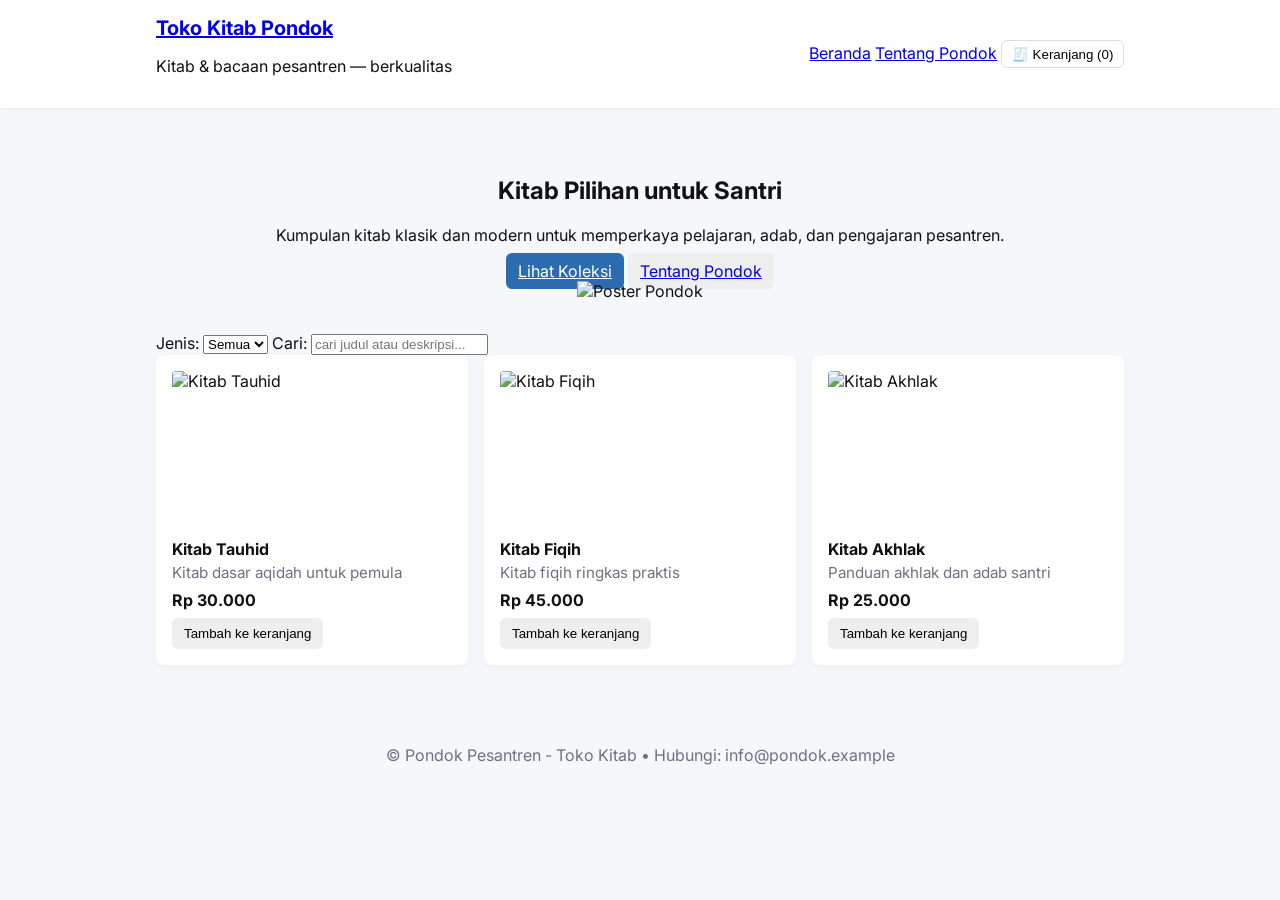
==== index.html @ b39ae7e4 "websitetokokitabpondok pesantren" ====
<!doctype html>
<html lang="id">
<head>
  <meta charset="utf-8">
  <meta name="viewport" content="width=device-width,initial-scale=1">
  <title>Toko Kitab Pondok Pesantren</title>
  <link rel="stylesheet" href="styles.css">
  <link rel="preconnect" href="https://fonts.googleapis.com">
  <link rel="preconnect" href="https://fonts.gstatic.com" crossorigin>
  <link href="https://fonts.googleapis.com/css2?family=Inter:wght@300;400;600;700&display=swap" rel="stylesheet">
</head>
<body>
  <header class="site-header">
    <div class="container header-row">
      <div class="brand">
        <a href="index.html"><h1>Toko Kitab Pondok</h1></a>
        <p class="tag">Kitab & bacaan pesantren — berkualitas</p>
      </div>
      <nav class="nav">
        <a href="index.html" class="nav-link">Beranda</a>
        <a href="about.html" class="nav-link">Tentang Pondok</a>
        <button id="cart-btn" class="cart-btn">🧾 Keranjang (<span id="cart-count">0</span>)</button>
      </nav>
    </div>
  </header>

  <main class="container">
    <section class="hero">
      <div class="hero-left">
        <h2>Kitab Pilihan untuk Santri</h2>
        <p class="lead">Kumpulan kitab klasik dan modern untuk memperkaya pelajaran, adab, dan pengajaran pesantren.</p>
        <div class="hero-actions">
          <a href="#products" class="btn primary">Lihat Koleksi</a>
          <a href="about.html" class="btn">Tentang Pondok</a>
        </div>
      </div>
      <div class="hero-right">
        <img src="https://via.placeholder.com/520x320?text=Poster+Pondok" alt="Poster Pondok">
      </div>
    </section>

    <section class="filters">
      <label>Jenis:
        <select id="filter-type">
          <option value="all">Semua</option>
        </select>
      </label>
      <label>Cari:
        <input id="search" placeholder="cari judul atau deskripsi...">
      </label>
    </section>

    <section id="products" class="products">
      <!-- Produk akan di-render oleh script.js -->
    </section>
  </main>

  <!-- Modal detail produk -->
  <div id="detail-modal" class="detail-modal hidden">
    <div class="detail-card">
      <button id="close-detail" class="close">×</button>
      <div class="detail-grid">
        <img id="detail-img" src="" alt="">
        <div class="detail-meta">
          <h3 id="detail-title"></h3>
          <div class="badge" id="detail-type"></div>
          <p id="detail-desc"></p>
          <div><strong>Harga:</strong> Rp <span id="detail-price"></span></div>
          <div><strong>Estimasi tiba:</strong> <span id="detail-estimate"></span> hari</div>
          <div style="margin-top:1rem">
            <button id="detail-add" class="btn primary">Tambah ke keranjang</button>
            <button id="detail-close" class="btn">Tutup</button>
          </div>
        </div>
      </div>
    </div>
  </div>

  <!-- Modal keranjang -->
  <div id="cart-modal" class="cart-modal hidden">
    <div class="cart-panel">
      <button id="close-cart" class="close">×</button>
      <h3>Keranjang Belanja</h3>
      <div id="cart-items" class="cart-items"></div>
      <div class="cart-footer">
        <div>Total: Rp <span id="cart-total">0</span></div>
        <div>Estimasi tiba: <span id="cart-estimate">-</span> hari</div>
        <button id="checkout-btn" class="btn primary">Checkout</button>
      </div>
    </div>
  </div>

  <footer class="site-footer">
    <div class="container">&copy; Pondok Pesantren - Toko Kitab • Hubungi: info@pondok.example</div>
  </footer>

  <script src="script.js"></script>
</body>
</html>
---- styles.css ----
/* styles.css - sederhana untuk toko kitab */
:root{--bg:#f6f7fb;--card:#ffffff;--accent:#2b6cb0;--muted:#6b7280}
*{box-sizing:border-box}
body{font-family:Inter,system-ui,Arial,sans-serif;margin:0;background:var(--bg);color:#111}
.container{max-width:1000px;margin:0 auto;padding:1rem}
.site-header{background:var(--card);box-shadow:0 1px 3px rgba(0,0,0,.06)}
.site-header .container{display:flex;align-items:center;justify-content:space-between;padding:1rem}
h1{font-size:1.25rem;margin:0}
.hero{padding:2rem 0;text-align:center}
.products{display:grid;grid-template-columns:repeat(auto-fit,minmax(240px,1fr));gap:1rem}
.card{background:var(--card);padding:1rem;border-radius:8px;box-shadow:0 2px 6px rgba(11,15,20,.04);display:flex;flex-direction:column}
.card img{width:100%;height:160px;object-fit:cover;border-radius:4px}
.card h4{margin:.5rem 0 .25rem}
.card p{margin:0 .0 0.5rem;color:var(--muted);font-size:.95rem}
.price{font-weight:700;margin-top:auto}
.btn{background:#eee;border:0;padding:.5rem .75rem;border-radius:6px;cursor:pointer}
.btn.primary{background:var(--accent);color:#fff}
.cart-btn{background:transparent;border:1px solid #ddd;padding:.35rem .6rem;border-radius:6px}
.cart-modal{position:fixed;inset:0;background:rgba(0,0,0,.35);display:flex;align-items:center;justify-content:center}
.cart-panel{width:90%;max-width:480px;background:var(--card);padding:1rem;border-radius:8px;position:relative}
.hidden{display:none}
.close{position:absolute;right:8px;top:8px;border:0;background:transparent;font-size:1.5rem}
.cart-items{max-height:320px;overflow:auto;margin:1rem 0}
.cart-item{display:flex;gap:.75rem;align-items:center;padding:.5rem 0;border-bottom:1px solid #f0f0f0}
.cart-item .meta{flex:1}
.qty{display:flex;gap:.25rem;align-items:center}
.site-footer{padding:1rem 0;text-align:center;color:var(--muted);margin-top:2rem}
@media (max-width:520px){.card img{height:140px}}
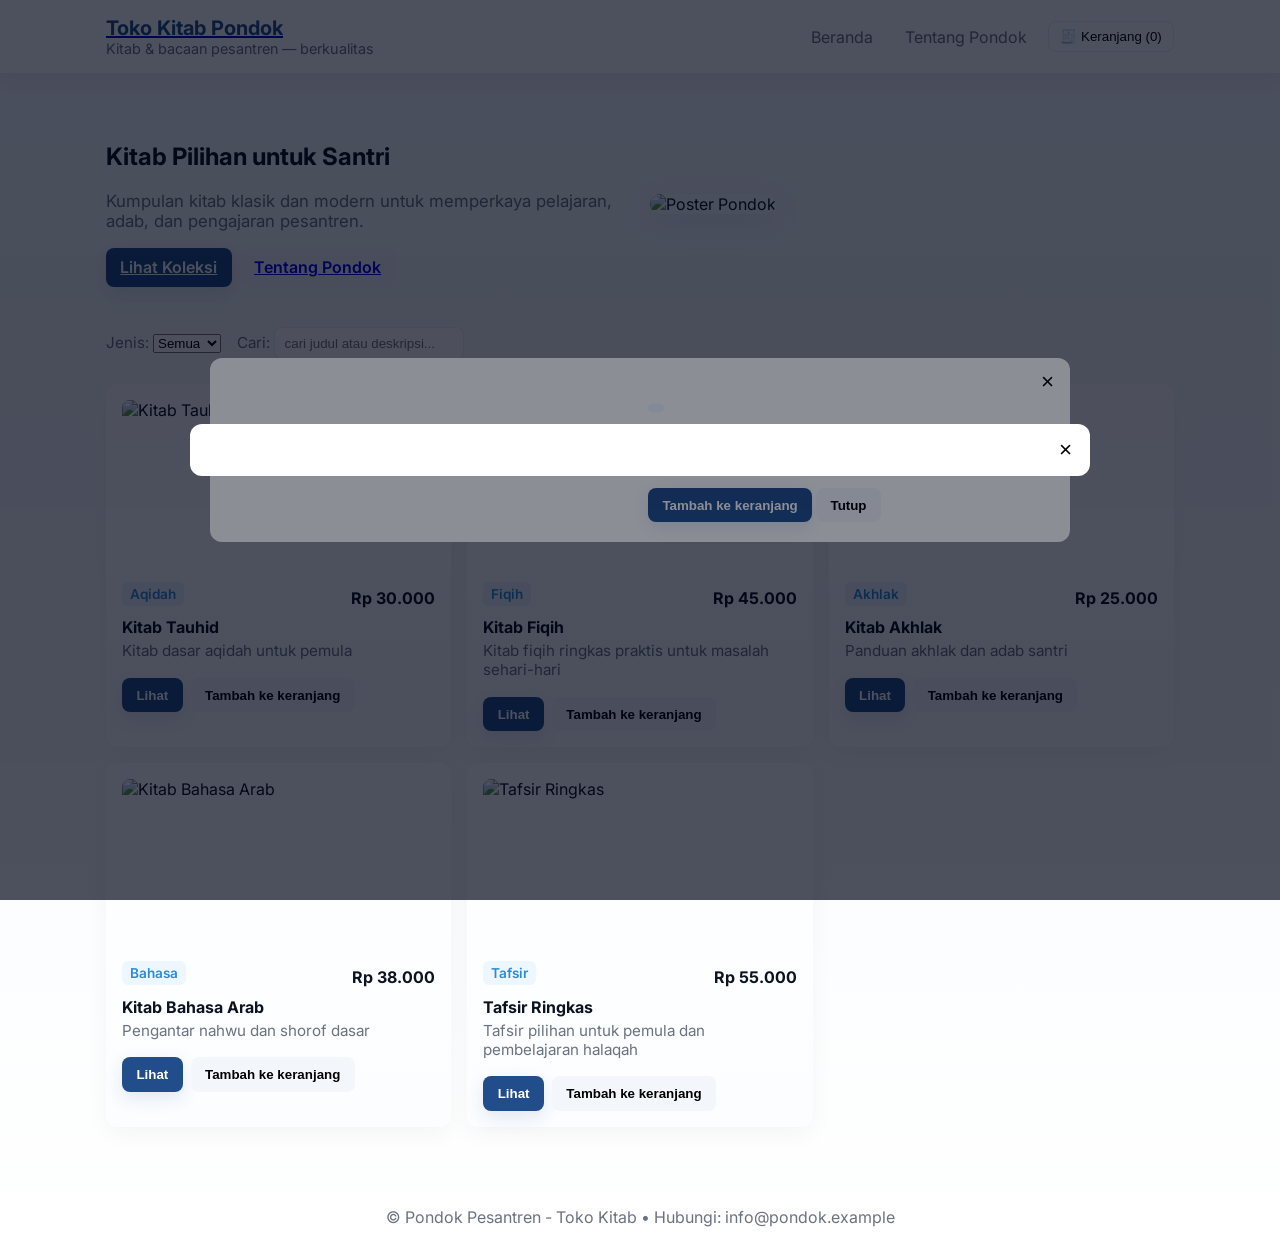
==== commit 52291de2: "websitekitab" ====
--- a/index.html
+++ b/index.html
@@ -90,6 +90,15 @@
     </div>
   </div>
 
+  <!-- Lightbox gambar -->
+  <div id="img-lightbox" class="detail-modal hidden" aria-hidden="true">
+    <div class="detail-card" style="max-width:900px;">
+      <button id="lightbox-close" class="close">×</button>
+      <img id="lightbox-img" src="" alt="" style="width:100%;border-radius:8px">
+      <div id="lightbox-caption" style="margin-top:.5rem;color:var(--muted)"></div>
+    </div>
+  </div>
+
   <footer class="site-footer">
     <div class="container">&copy; Pondok Pesantren - Toko Kitab • Hubungi: info@pondok.example</div>
   </footer>
--- a/styles.css
+++ b/styles.css
@@ -1,28 +1,55 @@
-/* styles.css - sederhana untuk toko kitab */
-:root{--bg:#f6f7fb;--card:#ffffff;--accent:#2b6cb0;--muted:#6b7280}
+/* styles.css - tampilan yang lebih menarik untuk toko kitab */
+:root{--bg:#f6f7fb;--card:#ffffff;--accent:#214e8a;--accent-2:#2b8bd3;--muted:#6b7280;--glass:rgba(255,255,255,0.6)}
 *{box-sizing:border-box}
-body{font-family:Inter,system-ui,Arial,sans-serif;margin:0;background:var(--bg);color:#111}
-.container{max-width:1000px;margin:0 auto;padding:1rem}
-.site-header{background:var(--card);box-shadow:0 1px 3px rgba(0,0,0,.06)}
-.site-header .container{display:flex;align-items:center;justify-content:space-between;padding:1rem}
-h1{font-size:1.25rem;margin:0}
-.hero{padding:2rem 0;text-align:center}
-.products{display:grid;grid-template-columns:repeat(auto-fit,minmax(240px,1fr));gap:1rem}
-.card{background:var(--card);padding:1rem;border-radius:8px;box-shadow:0 2px 6px rgba(11,15,20,.04);display:flex;flex-direction:column}
-.card img{width:100%;height:160px;object-fit:cover;border-radius:4px}
-.card h4{margin:.5rem 0 .25rem}
-.card p{margin:0 .0 0.5rem;color:var(--muted);font-size:.95rem}
-.price{font-weight:700;margin-top:auto}
-.btn{background:#eee;border:0;padding:.5rem .75rem;border-radius:6px;cursor:pointer}
-.btn.primary{background:var(--accent);color:#fff}
-.cart-btn{background:transparent;border:1px solid #ddd;padding:.35rem .6rem;border-radius:6px}
-.cart-modal{position:fixed;inset:0;background:rgba(0,0,0,.35);display:flex;align-items:center;justify-content:center}
-.cart-panel{width:90%;max-width:480px;background:var(--card);padding:1rem;border-radius:8px;position:relative}
+body{font-family:Inter,system-ui,Arial,sans-serif;margin:0;background:linear-gradient(180deg,#f3f7fb 0%,#ffffff 100%);color:#0b1220;}
+.container{max-width:1100px;margin:0 auto;padding:1rem}
+.site-header{backdrop-filter:blur(6px);background:var(--card);box-shadow:0 4px 20px rgba(2,6,23,.06);border-bottom:1px solid #eef2f6}
+.header-row{display:flex;align-items:center;justify-content:space-between;padding:1rem}
+.brand h1{font-size:1.25rem;margin:0;color:var(--accent)}
+.tag{margin:0;color:var(--muted);font-size:.9rem}
+.nav{display:flex;align-items:center;gap:.75rem}
+.nav-link{color:var(--muted);text-decoration:none;padding:.35rem .6rem;border-radius:6px}
+.nav-link:hover{background:#f0f6ff;color:var(--accent)}
+.hero{display:flex;gap:1.25rem;align-items:center;padding:2rem 0}
+.hero-left{flex:1}
+.hero-right{flex:1}
+.hero-right img{width:100%;border-radius:10px;box-shadow:0 8px 30px rgba(43,139,211,.12)}
+.lead{color:var(--muted);font-size:1.05rem}
+.hero-actions{margin-top:1rem;display:flex;gap:.5rem}
+.btn{background:#f3f6fb;border:0;padding:.6rem .9rem;border-radius:8px;cursor:pointer;font-weight:600}
+.btn.primary{background:var(--accent);color:#fff;box-shadow:0 6px 18px rgba(33,78,138,.12)}
+.filters{display:flex;gap:1rem;align-items:center;padding:.5rem 0;margin-bottom:1rem}
+.filters label{font-size:.95rem;color:var(--muted)}
+input#search{padding:.5rem .6rem;border-radius:8px;border:1px solid #e6eef8}
+.products{display:grid;grid-template-columns:repeat(auto-fit,minmax(260px,1fr));gap:1rem}
+.card{background:linear-gradient(180deg,var(--card),#fbfdff);padding:1rem;border-radius:12px;box-shadow:0 8px 24px rgba(11,15,20,.04);display:flex;flex-direction:column;transition:transform .16s,box-shadow .16s}
+.card:hover{transform:translateY(-6px);box-shadow:0 18px 40px rgba(11,15,20,.08)}
+.card img{width:100%;height:180px;object-fit:cover;border-radius:8px}
+.card img.product-img{cursor:zoom-in}
+.card h4{margin:.6rem 0 .25rem}
+.card p{margin:0 0 .5rem;color:var(--muted);font-size:.95rem}
+.meta-row{display:flex;justify-content:space-between;align-items:center;gap:.5rem}
+.badge{display:inline-block;padding:.25rem .5rem;border-radius:6px;background:#eef6ff;color:var(--accent-2);font-weight:600;font-size:.85rem}
+.price{font-weight:700;margin-top:.5rem}
+.cart-btn{background:transparent;border:1px solid #e6eef8;padding:.45rem .7rem;border-radius:8px}
+.cart-modal{position:fixed;inset:0;background:rgba(2,6,23,.45);display:flex;align-items:center;justify-content:center;padding:1rem}
+.cart-panel{width:95%;max-width:540px;background:var(--card);padding:1.25rem;border-radius:12px;position:relative}
 .hidden{display:none}
-.close{position:absolute;right:8px;top:8px;border:0;background:transparent;font-size:1.5rem}
-.cart-items{max-height:320px;overflow:auto;margin:1rem 0}
-.cart-item{display:flex;gap:.75rem;align-items:center;padding:.5rem 0;border-bottom:1px solid #f0f0f0}
+.close{position:absolute;right:10px;top:10px;border:0;background:transparent;font-size:1.4rem}
+.cart-items{max-height:340px;overflow:auto;margin:1rem 0}
+.cart-item{display:flex;gap:.75rem;align-items:center;padding:.6rem 0;border-bottom:1px solid #f4f7fb}
+.cart-item img{width:64px;height:64px;object-fit:cover;border-radius:6px}
 .cart-item .meta{flex:1}
 .qty{display:flex;gap:.25rem;align-items:center}
+.detail-modal{position:fixed;inset:0;background:rgba(2,6,23,.45);display:flex;align-items:center;justify-content:center;padding:1rem}
+.detail-card{width:95%;max-width:860px;background:var(--card);padding:1.25rem;border-radius:12px;position:relative}
+.detail-grid{display:grid;grid-template-columns:1fr 1fr;gap:1rem;align-items:start}
+.detail-grid img{width:100%;border-radius:8px}
+.detail-modal img{box-shadow:0 12px 40px rgba(2,6,23,.2)}
+
+/* lightbox specific */
+#img-lightbox .detail-card{padding:.75rem}
+#img-lightbox .close{right:12px;top:12px}
+#img-lightbox #lightbox-caption{font-size:.95rem}
 .site-footer{padding:1rem 0;text-align:center;color:var(--muted);margin-top:2rem}
-@media (max-width:520px){.card img{height:140px}}+@media (max-width:880px){.detail-grid{grid-template-columns:1fr}.hero{flex-direction:column}.hero-right{order:-1}}
